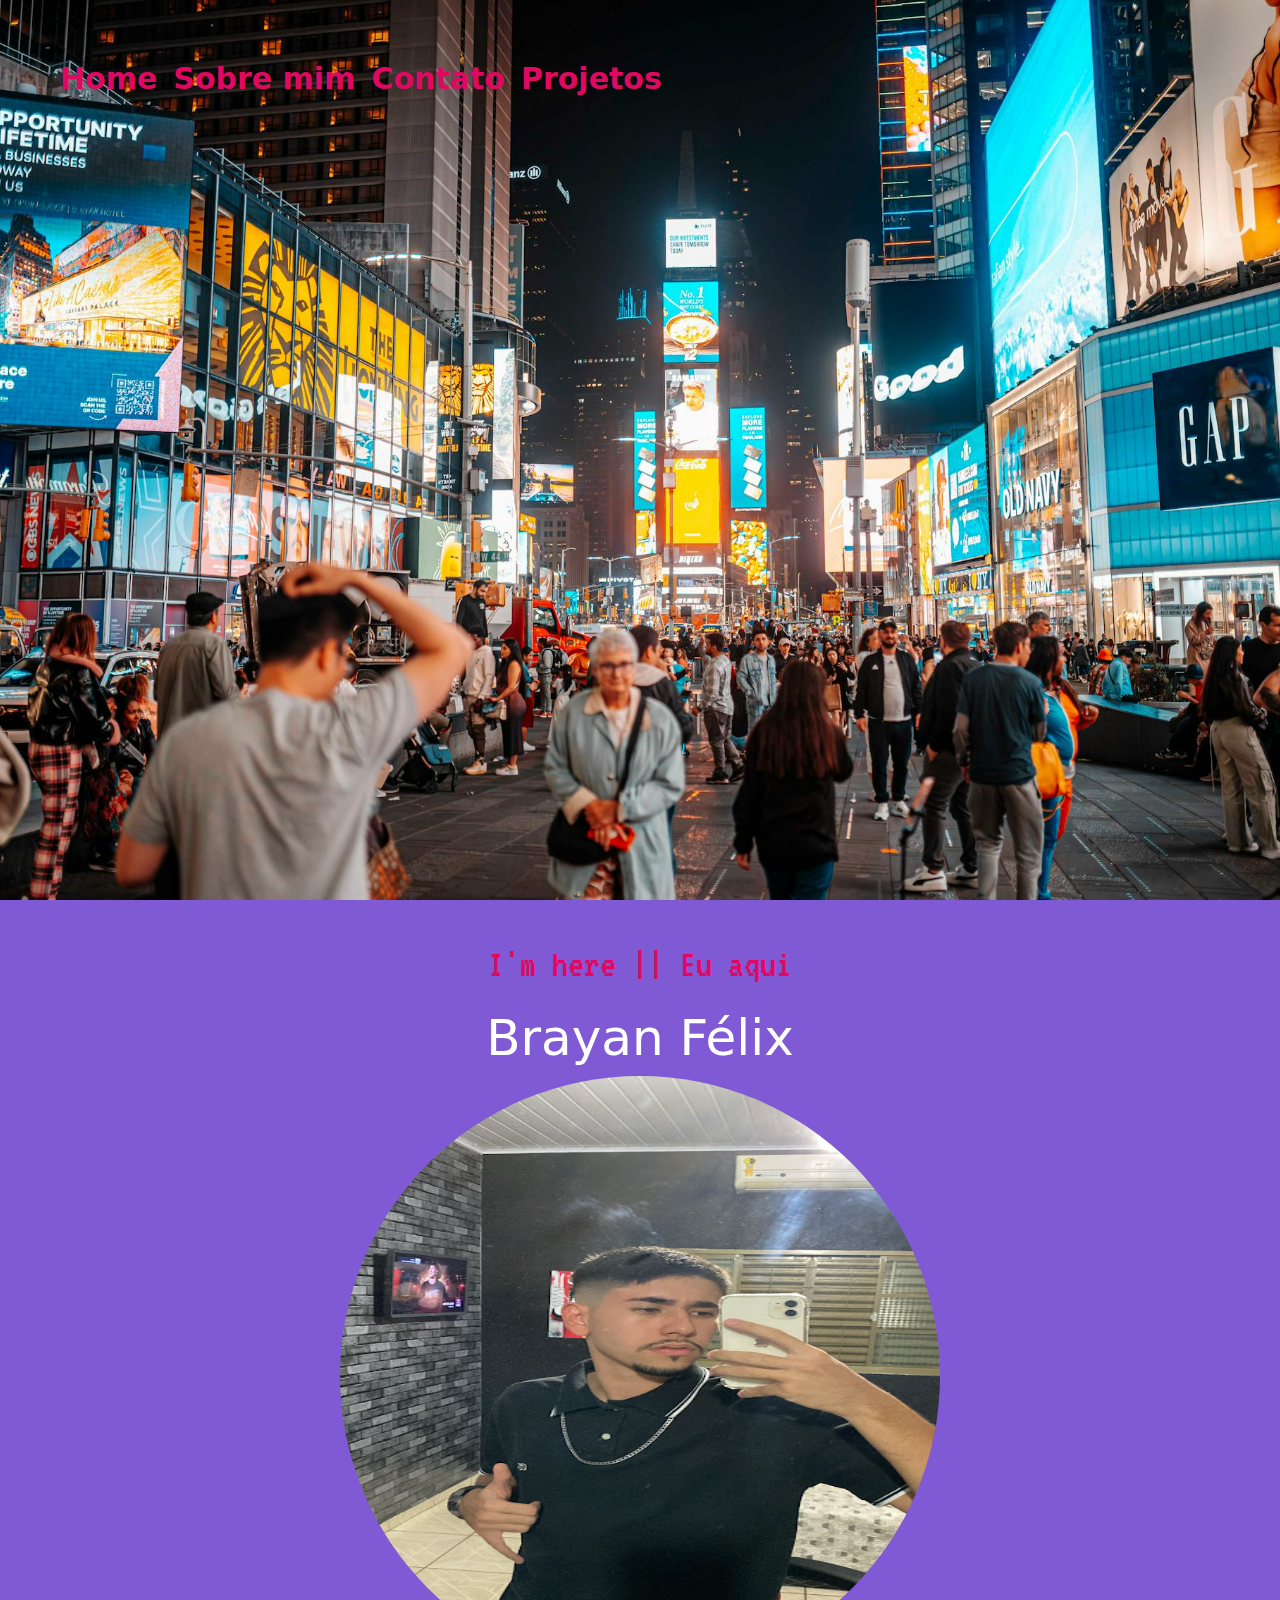
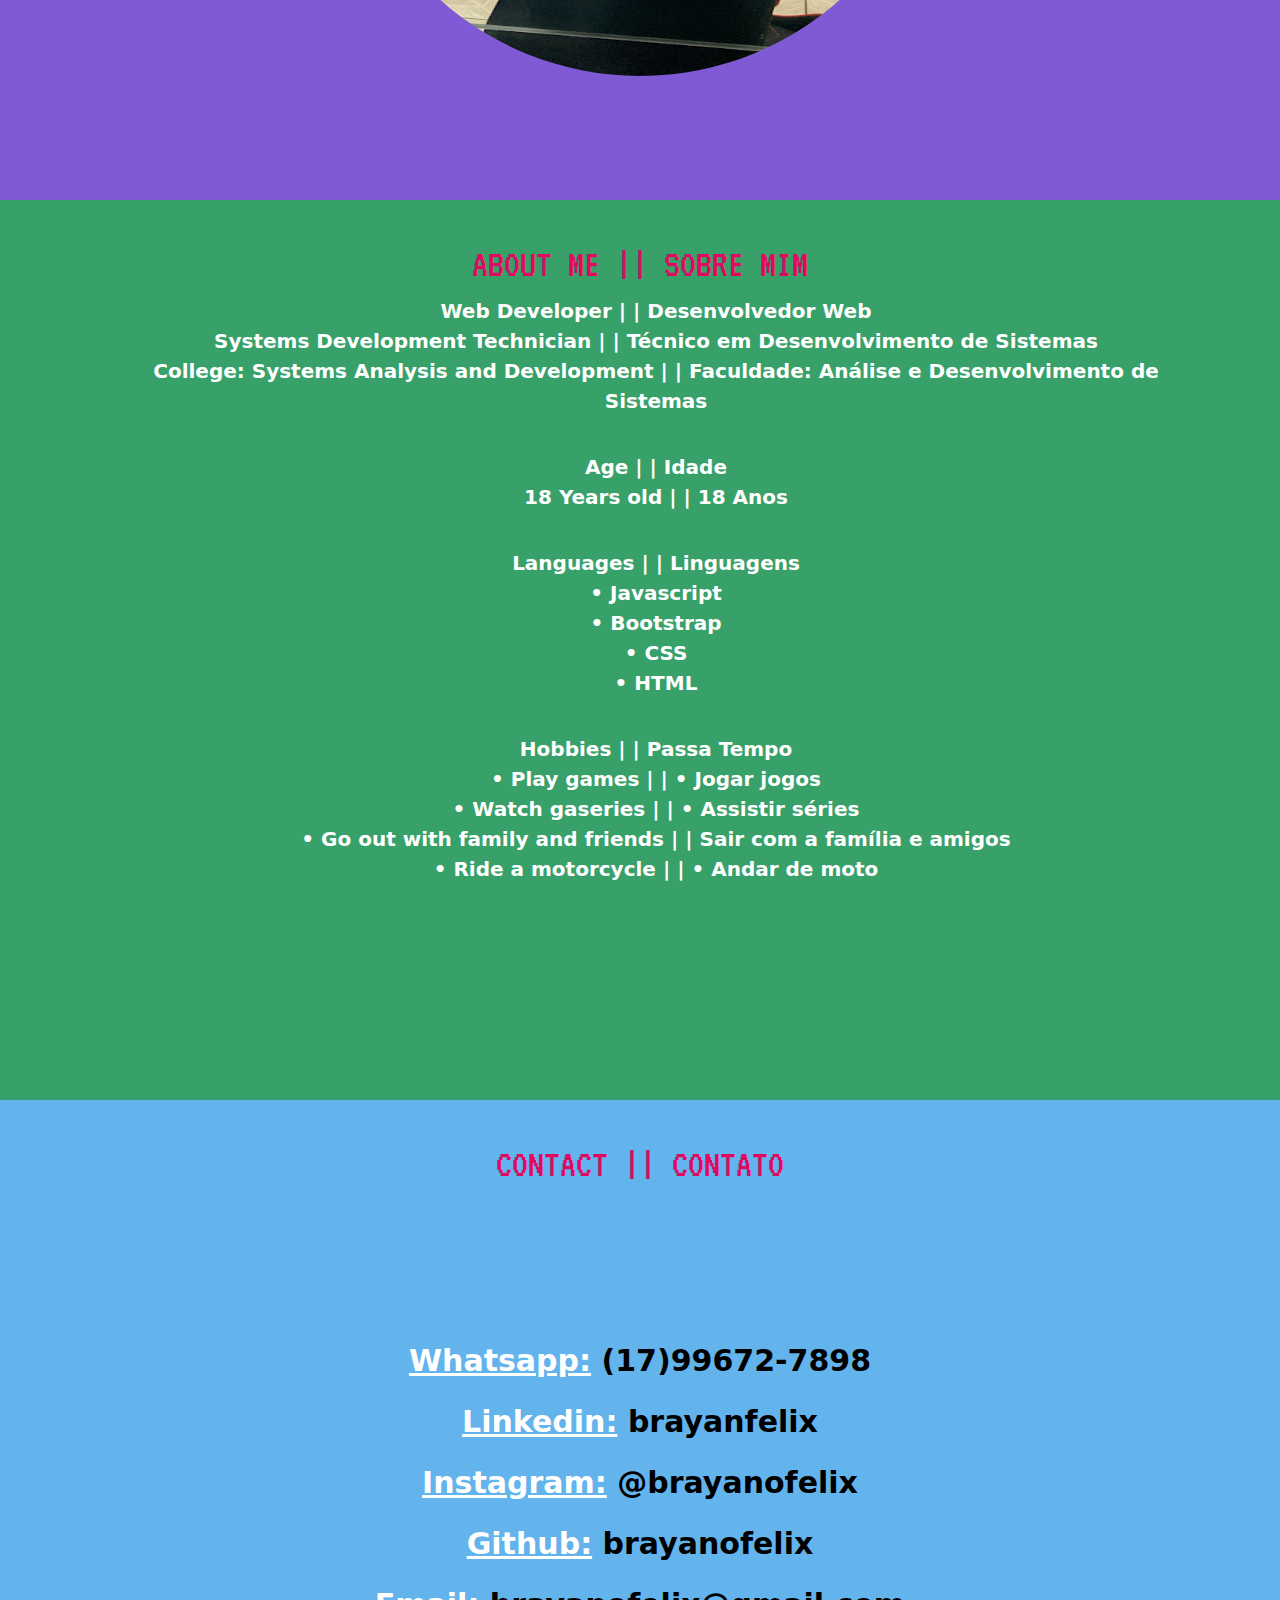
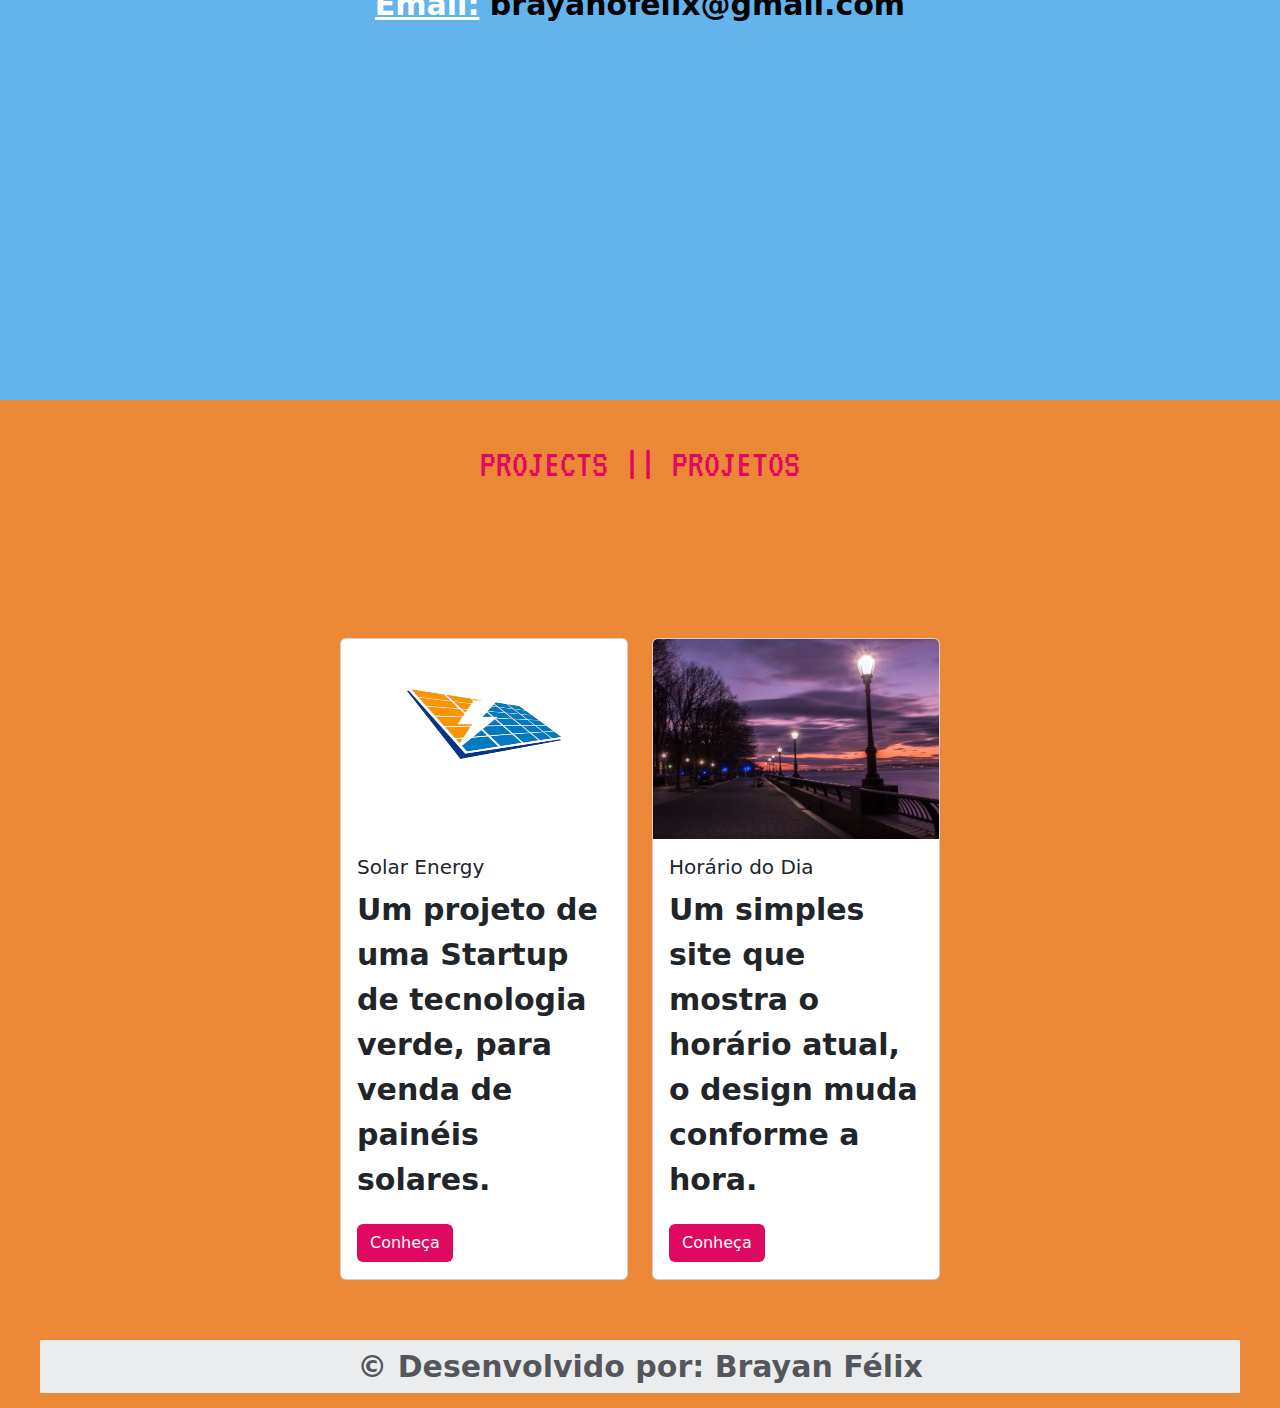
==== index copy.html @ 2bd1db15 "um pouco de tudo" ====
<!DOCTYPE html>
<html lang="en">

<head>
  <meta charset="UTF-8">
  <meta name="viewport" content="width=device-width, initial-scale=1.0">
  <link href="https://cdn.jsdelivr.net/npm/bootstrap@5.3.3/dist/css/bootstrap.min.css" rel="stylesheet"
    integrity="sha384-QWTKZyjpPEjISv5WaRU9OFeRpok6YctnYmDr5pNlyT2bRjXh0JMhjY6hW+ALEwIH" crossorigin="anonymous">
  <script src="https://cdn.jsdelivr.net/npm/bootstrap@5.3.3/dist/js/bootstrap.bundle.min.js"
    integrity="sha384-YvpcrYf0tY3lHB60NNkmXc5s9fDVZLESaAA55NDzOxhy9GkcIdslK1eN7N6jIeHz"
    crossorigin="anonymous"></script>
  <link rel="preconnect" href="https://fonts.googleapis.com">
  <link rel="preconnect" href="https://fonts.gstatic.com" crossorigin>
  <link href="https://fonts.googleapis.com/css2?family=VT323&display=swap" rel="stylesheet">
  <link href="https://fonts.googleapis.com/css2?family=VT323&display=swap" rel="stylesheet">
  <link rel="stylesheet" href="style copy.css">
  <title>Portifólio</title>
</head>

<body>
  <header>
    <section class="section section-1">
      <nav class="navbar navbar-expand-lg navbar-light navbar-nav-scroll">
        <div class="container-fluid">
          <button class="navbar-toggler" type="button" data-bs-toggle="collapse" data-bs-target="#navbarNavAltMarkup"
            aria-controls="navbarNavAltMarkup" aria-expanded="false" aria-label="Toggle navigation">
            <span class="navbar-toggler-icon"></span>
          </button>
          <div class="collapse navbar-collapse" id="navbarNavAltMarkup">
            <div class="navbar-nav">
              <a class="nav-link textpink fw-bold" aria-current="page" href="index.html">Home</a>
              <a class="nav-link textpink fw-bold" href="#abouth1">Sobre mim</a>
              <a class="nav-link textpink fw-bold" href="#contacth1">Contato</a>
              <a class="nav-link textpink fw-bold" href="projetos.html">Projetos</a>
            </div>
          </div>
        </div>
      </nav>
      <section class="principal">
        <div class="container principalcontainer">
          <h1 class="vt323-regular t1 textpink"></h1>
          <br>
          <br>
          <h1 class="vt323-regular t2 textpink"></h1>
        </div>
      </section>
    </section>
  </header>
  <main>
    <section class="section section-2">
      <div class="container">
        <div class="about">
          <h1 class="vt323-regular textpink center" id="abouth1">I'm here || Eu aqui</h1>
          <h2 class="center espacoh2">Brayan Félix</h2>
          <img src="imagens/eu.png" alt="eu" class="eu">
        </div>
      </div>
    </section>
    <section class="section section-3">
      <div class="container">
        <div class="about">
          <h1 class="vt323-regular textpink center" id="abouth1">ABOUT ME || SOBRE MIM</h1>
          <ul class="ulabout">
            <li><strong>Web Developer | | Desenvolvedor Web</strong> <br> Systems Development Technician | | Técnico em
              Desenvolvimento de Sistemas <br> <strong>College:</strong> Systems Analysis and Development | |
              <strong>Faculdade:</strong> Análise e Desenvolvimento de Sistemas</li>
            <br>
            <li><strong>Age | | Idade </strong><br> 18 Years old | | 18 Anos</li>
            <br>
            <li><strong>Languages | | Linguagens</strong> <br> • Javascript <br> • Bootstrap <br> • CSS <br> • HTML</li>
            <br>
            <li><strong>Hobbies | | Passa Tempo</strong> <br> • Play games | | • Jogar jogos<br> • Watch gaseries | | •
              Assistir séries <br> • Go out with family and friends | | Sair com a família e amigos <br> • Ride a
              motorcycle | | • Andar de moto</li>
          </ul>
        </div>
      </div>
    </section>
    <section class="section section-4">
      <div class="about contact center">
        <h1 class="vt323-regular textpink center top" id="contacth1">CONTACT || CONTATO</h1>
        <p><strong><u>Whatsapp:</u></strong> <a
            href="https://wa.me/5517996727898?text=Ol%C3%A1,%20acabei%20de%20ver%20seu%20portif%C3%B3lio!"
            target="_blank">(17)99672-7898</a></p>
        <p><strong><u>Linkedin:</u></strong> <a href="https://www.linkedin.com/in/brayan-f%C3%A9lix-a493a6255/"
            target="_blank">brayanfelix</a></p>
        <p><strong><u>Instagram:</u></strong> <a href="https://www.instagram.com/brayanofelix/"
            target="_blank">@brayanofelix</a></p>
        <p><strong><u>Github:</u></strong> <a href="https://github.com/brayanofelix" target="_blank">brayanofelix</a>
        </p>
        <p><strong><u>Email:</u></strong> <a href="mailto:brayanofelix@gmail.com"
            target="_blank">brayanofelix@gmail.com</a></p>
      </div>
    </section>
    <div class="container d-flex justify-content-around project">
      <section class="section section-5">
        <h1 class="vt323-regular textpink center top" id="contacth1">PROJECTS || PROJETOS</h1>
        <div class="row row-cols-1 row-cols-md-2 g-4">
          <div class="col">
            <div class="card" style="width: 18rem;">
              <img src="imagens/logosolarenergy.png" class="card-img-top" alt="solarenergy">
              <div class="card-body">
                <h5 class="card-title">Solar Energy</h5>
                <p class="card-text">Um projeto de uma Startup de tecnologia verde, para venda de painéis solares.</p>
                <a href="https://brayanofelix.github.io/solarenergy/" target="_blank" class="btn corbutton">Conheça</a>
              </div>
            </div>
          </div>
          <div class="col">
            <div class="card" style="width: 18rem;">
              <img src="imagens/noite.jpg" class="card-img-top" alt="noite">
              <div class="card-body">
                <h5 class="card-title">Horário do Dia</h5>
                <p class="card-text">Um simples site que mostra o horário atual, o design muda conforme a hora.</p>
                <a href="https://brayanofelix.github.io/horariododia/" target="_blank" class="btn corbutton">Conheça</a>
              </div>
            </div>
          </div>
        </div>
      </section>
    </div>
    <section class="section section-6">
      <footer class="text-center text-lg-start bg-body-tertiary text-muted">
        <div class="text-center p-1" style="background-color: rgba(0, 0, 0, 0.05);">
          © Desenvolvido por:
          <a class="text-reset fw-bold" href="https://www.linkedin.com/in/brayan-f%C3%A9lix-a493a6255/"
            target="_blank">Brayan Félix</a>
        </div>
      </footer>
    </section>
  </main>
</body>

</html>
---- style copy.css ----
* {
    margin: 0;
    padding: 0;
}

html {
    scroll-snap-type: y mandatory;
}

body {
    scroll-snap-type: y mandatory;
    background-color: #ed8936;
}

nav {
    display: flex;
    text-align: center;
    justify-content: center;

}

ul {
    text-align: center;
    list-style-type: none
}

li {
    font-size: 20px;
}

a {
    color: black;
    text-decoration: none;
}

img {
    width: 200px;
    height: 200px;
}

.textpink {
    color: #DF0962;
}

.vt323-regular {
    font-family: "VT323", monospace;
    font-weight: 400;
    font-style: normal;
}

.ulabout {
    font-size: 24px;
}

.espacoh2 {
    margin-top: 20px;
    font-size: 50px;
}

.center {
    text-align: center;
    justify-content: center;
}

.project {
    background-color: #ed8936;
    background-size: 100%;
}

.eu {
    width: 600px;
    height: 600px;
    border-radius: 50%;
    display: block;
    margin: 0 auto;
}

.top {
    margin-bottom: 150px;
}

.corbutton {
    background-color: #DF0962;
    color: white;
    font-style: bolder;
}

.principalcontainer {
    position: relative;
    width: 83%;
    height: 175px;
    margin: 7% auto;
    outline: hidden;
}

.principal h1 {
    font-size: 45px;
    margin-left: auto;
    margin-right: auto;
    position: absolute;
    width: 100%;
    height: 50%;
    font-size: 60px;
    font-style: bolder;
}

.section {
    scroll-snap-align: end;
    height: 100vh;

    /* unrelated visual styling */
    color: white;
    font-size: 30px;
    font-weight: bold;
    padding: 40px;
    box-sizing: border-box;
}

.section-1 {
    background-image: url(imagens/background4.jpg);
    background-repeat: no-repeat;
    background-position: center;
    background-size: cover;
}

.section-2 {
    background: #805ad5;
}

.section-3 {
    background: #38a169;
}

.section-4 {
    background: #63b3ed;
}

.section-5 {
    background: #ed8936;
}

.section-6 {
    height: 12vh;
}



section h1.t1:after {
    position: absolute;
    content: "";
    line-height: 48px;
    left: 20%;
    top: 50%;
    animation: welcome 7.5s linear 1;
    animation-fill-mode: forwards;
}

section h1.t2:after {
    position: absolute;
    content: "";
    line-height: 48px;
    left: 20%;
    top: 90%;
    animation: bemvindo 7.5s linear 1;
    animation-fill-mode: forwards;
}


@keyframes welcome {
    0% {
        content: "W";
    }

    5% {
        content: "WE";
    }

    11% {
        content: "WEL";
    }

    16% {
        content: "WELC";
    }

    22% {
        content: "WELCO";
    }

    27% {
        content: "WELCOM";
    }

    33% {
        content: "WELCOME ";
    }

    38% {
        content: "WELCOME T";
    }

    44% {
        content: "WELCOME TO ";
    }

    49% {
        content: "WELCOME TO M";
    }

    55% {
        content: "WELCOME TO MY ";
    }

    60% {
        content: "WELCOME TO MY P";
    }

    66% {
        content: "WELCOME TO MY PO";
    }

    71% {
        content: "WELCOME TO MY POR";
    }

    76% {
        content: "WELCOME TO MY PORT";
    }

    82% {
        content: "WELCOME TO MY PORTF";
    }

    87% {
        content: "WELCOME TO MY PORTFO";
    }

    93% {
        content: "WELCOME TO MY PORTFOLI";
    }

    100% {
        content: "WELCOME TO MY PORTFOLIO!";
    }
}

@keyframes bemvindo {
    0% {
        content: "B";
    }

    4% {
        content: "BE";
    }

    8% {
        content: "BEM";
    }

    12% {
        content: "BEM-";
    }

    16% {
        content: "BEM-V";
    }

    20% {
        content: "BEM-VI";
    }

    24% {
        content: "BEM-VIN";
    }

    28% {
        content: "BEM-VIND";
    }

    32% {
        content: "BEM-VINDO";
    }

    36% {
        content: "BEM-VINDOS";
    }

    40% {
        content: "BEM-VINDOS A";
    }

    44% {
        content: "BEM-VINDOS AO ";
    }

    48% {
        content: "BEM-VINDOS AO M";
    }

    52% {
        content: "BEM-VINDOS AO ME";
    }

    56% {
        content: "BEM-VINDOS AO MEU ";
    }

    60% {
        content: "BEM-VINDOS AO MEU P";
    }

    64% {
        content: "BEM-VINDOS AO MEU PO";
    }

    68% {
        content: "BEM-VINDOS AO MEU POR";
    }

    72% {
        content: "BEM-VINDOS AO MEU PORT";
    }

    76% {
        content: "BEM-VINDOS AO MEU PORTI";
    }

    80% {
        content: "BEM-VINDOS AO MEU PORTIF";
    }

    84% {
        content: "BEM-VINDOS AO MEU PORTIFÓ";
    }

    88% {
        content: "BEM-VINDOS AO MEU PORTIFÓL";
    }

    92% {
        content: "BEM-VINDOS AO MEU PORTIFÓLI";
    }

    96% {
        content: "BEM-VINDOS AO MEU PORTIFÓLIO";
    }

    100% {
        content: "BEM-VINDOS AO MEU PORTIFÓLIO!";
    }
}
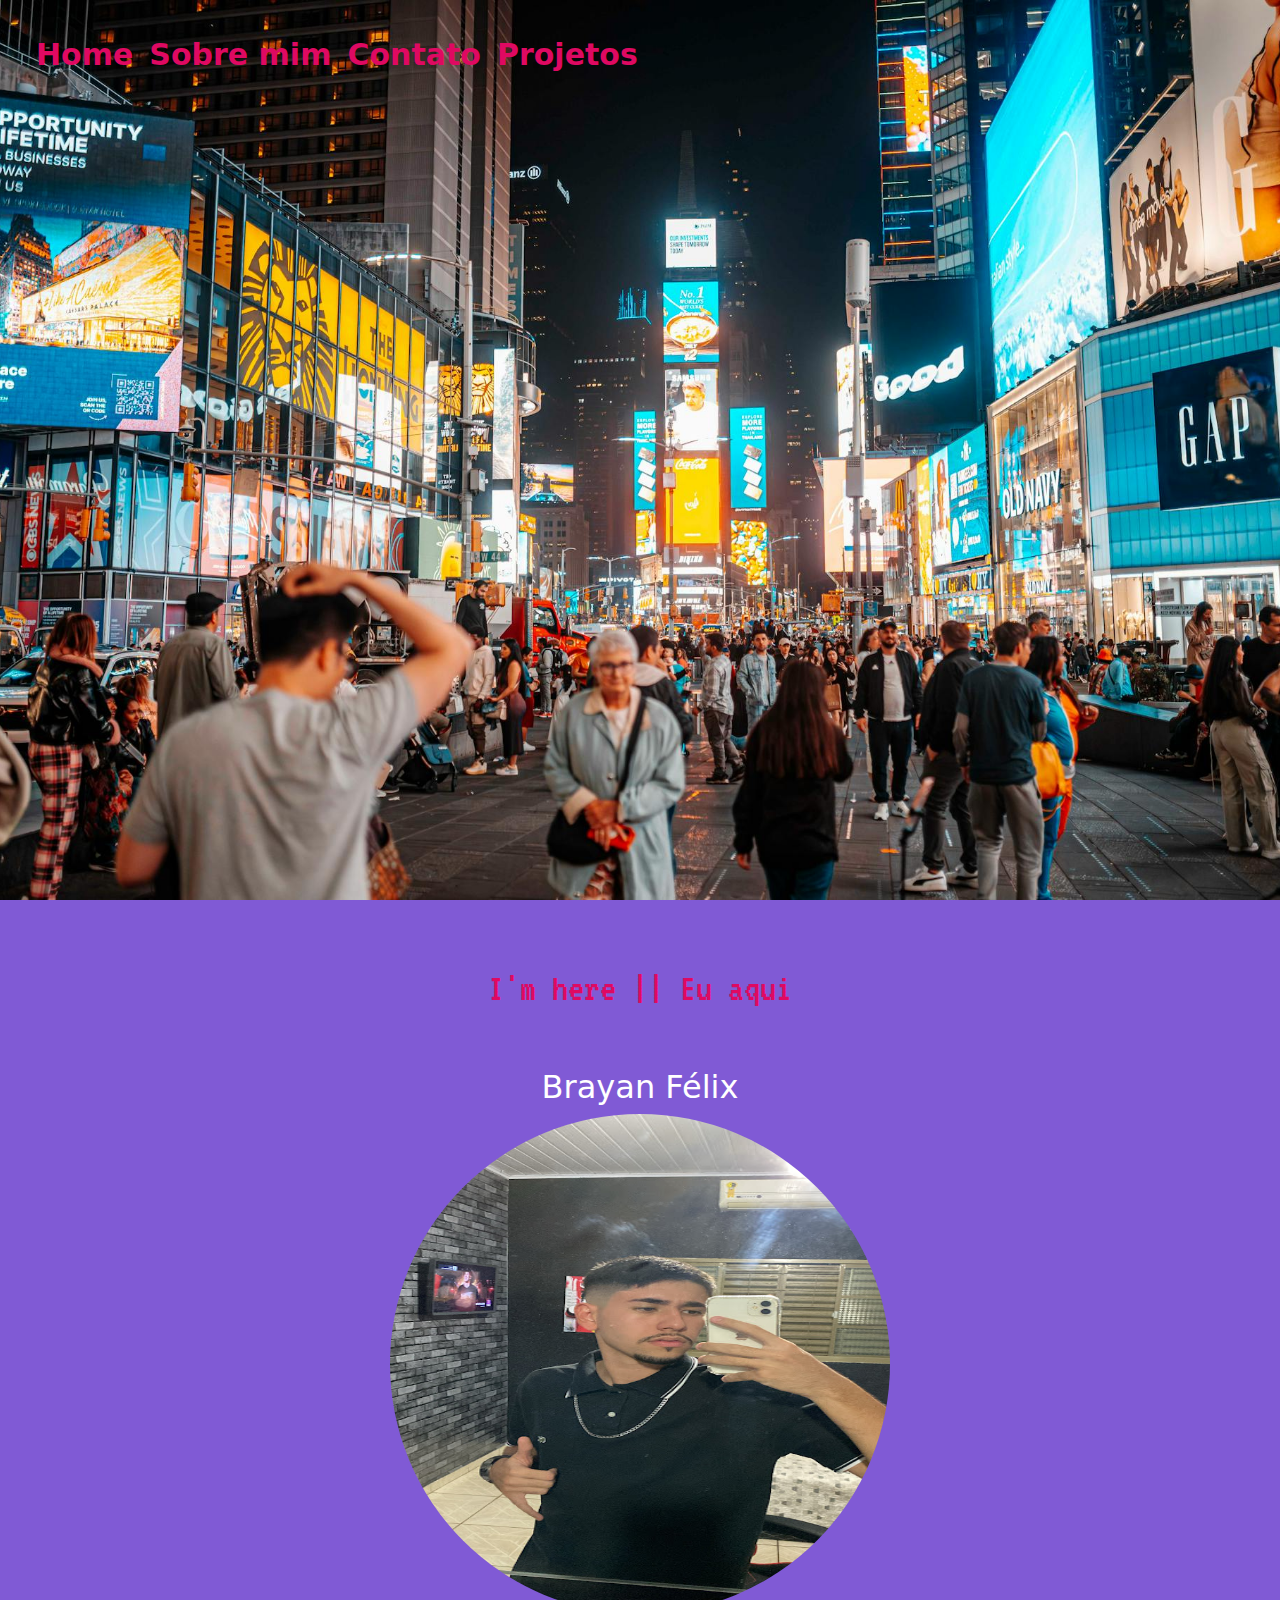
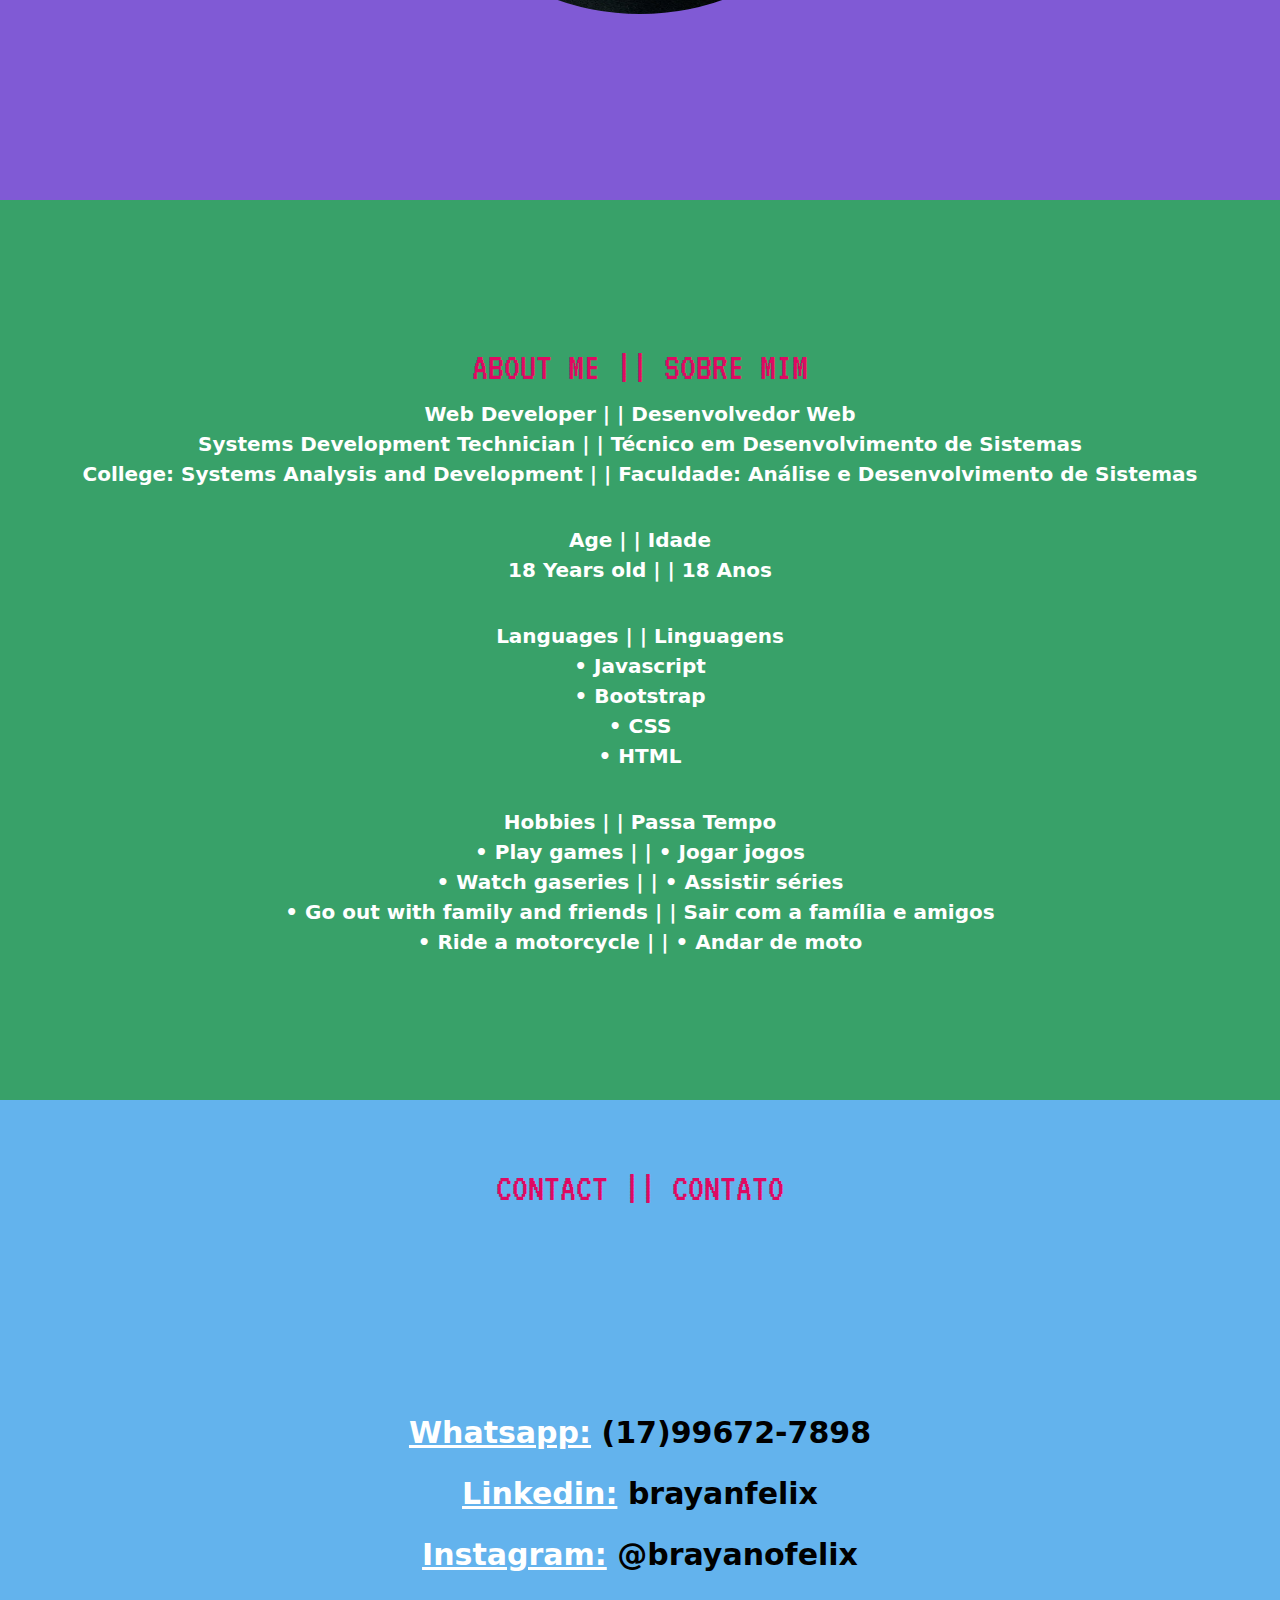
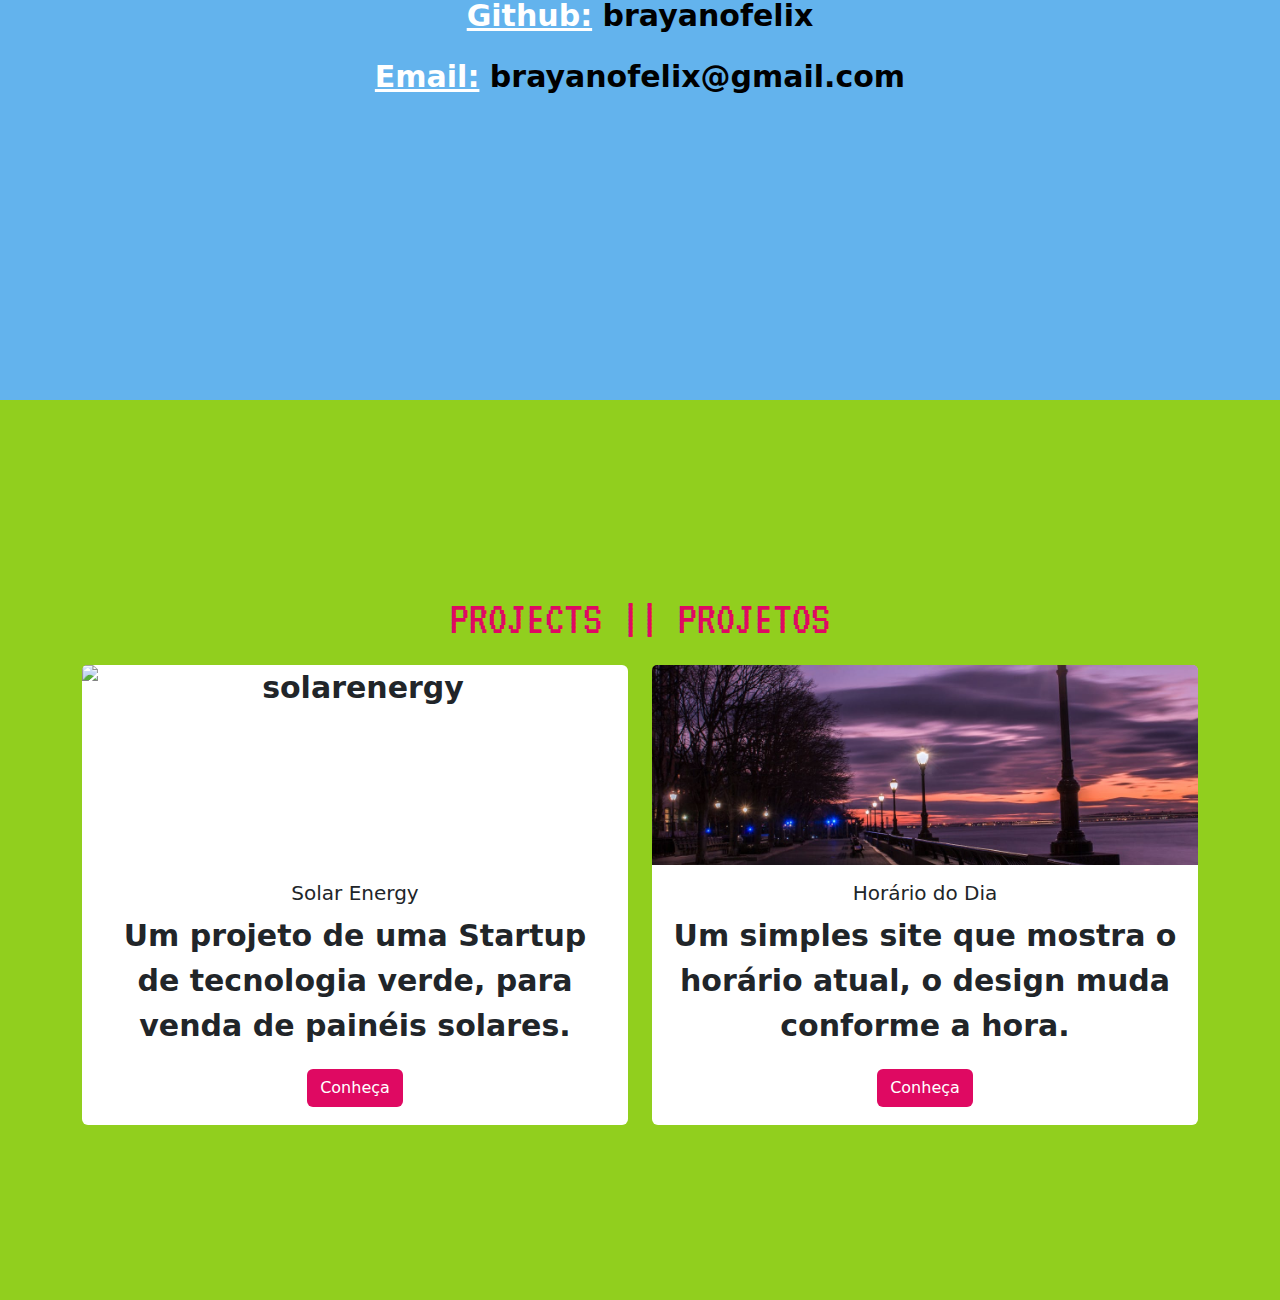
==== commit 44d43f58: "responsividade" ====
--- a/index copy.html
+++ b/index copy.html
@@ -9,6 +9,7 @@
   <script src="https://cdn.jsdelivr.net/npm/bootstrap@5.3.3/dist/js/bootstrap.bundle.min.js"
     integrity="sha384-YvpcrYf0tY3lHB60NNkmXc5s9fDVZLESaAA55NDzOxhy9GkcIdslK1eN7N6jIeHz"
     crossorigin="anonymous"></script>
+    <link rel="stylesheet" href="https://cdnjs.cloudflare.com/ajax/libs/animate.css/4.1.1/animate.min.css"/>
   <link rel="preconnect" href="https://fonts.googleapis.com">
   <link rel="preconnect" href="https://fonts.gstatic.com" crossorigin>
   <link href="https://fonts.googleapis.com/css2?family=VT323&display=swap" rel="stylesheet">
@@ -31,7 +32,7 @@
               <a class="nav-link textpink fw-bold" aria-current="page" href="index.html">Home</a>
               <a class="nav-link textpink fw-bold" href="#abouth1">Sobre mim</a>
               <a class="nav-link textpink fw-bold" href="#contacth1">Contato</a>
-              <a class="nav-link textpink fw-bold" href="projetos.html">Projetos</a>
+              <a class="nav-link textpink fw-bold" href="#projectsh1">Projetos</a>
             </div>
           </div>
         </div>
@@ -50,35 +51,31 @@
     <section class="section section-2">
       <div class="container">
         <div class="about">
-          <h1 class="vt323-regular textpink center" id="abouth1">I'm here || Eu aqui</h1>
-          <h2 class="center espacoh2">Brayan Félix</h2>
-          <img src="imagens/eu.png" alt="eu" class="eu">
+          <h1 class="vt323-regular textpink center py-5" id="abouth1">I'm here || Eu aqui</h1>
+
+          <h2 class="center">Brayan Félix</h2>
+          <img src="imagens/eu.png" alt="eu" class="eu img-fluid">
         </div>
       </div>
     </section>
-    <section class="section section-3">
-      <div class="container">
-        <div class="about">
-          <h1 class="vt323-regular textpink center" id="abouth1">ABOUT ME || SOBRE MIM</h1>
-          <ul class="ulabout">
-            <li><strong>Web Developer | | Desenvolvedor Web</strong> <br> Systems Development Technician | | Técnico em
-              Desenvolvimento de Sistemas <br> <strong>College:</strong> Systems Analysis and Development | |
-              <strong>Faculdade:</strong> Análise e Desenvolvimento de Sistemas</li>
-            <br>
-            <li><strong>Age | | Idade </strong><br> 18 Years old | | 18 Anos</li>
-            <br>
-            <li><strong>Languages | | Linguagens</strong> <br> • Javascript <br> • Bootstrap <br> • CSS <br> • HTML</li>
-            <br>
-            <li><strong>Hobbies | | Passa Tempo</strong> <br> • Play games | | • Jogar jogos<br> • Watch gaseries | | •
-              Assistir séries <br> • Go out with family and friends | | Sair com a família e amigos <br> • Ride a
-              motorcycle | | • Andar de moto</li>
-          </ul>
-        </div>
+    <section class="section section-3 d-flex align-items-center justify-content-center min-vh-100 py-5">
+      <div class="container text-center">
+        <h1 class="vt323-regular textpink" id="abouth1">ABOUT ME || SOBRE MIM</h1>
+        <ul class="ulabout list-unstyled">
+          <li><strong>Web Developer | | Desenvolvedor Web</strong> <br> Systems Development Technician | | Técnico em Desenvolvimento de Sistemas <br> <strong>College:</strong> Systems Analysis and Development | | <strong>Faculdade:</strong> Análise e Desenvolvimento de Sistemas</li>
+          <br>
+          <li><strong>Age | | Idade</strong><br> 18 Years old | | 18 Anos</li>
+          <br>
+          <li><strong>Languages | | Linguagens</strong> <br> • Javascript <br> • Bootstrap <br> • CSS <br> • HTML</li>
+          <br>
+          <li><strong>Hobbies | | Passa Tempo</strong> <br> • Play games | | • Jogar jogos<br> • Watch gaseries | | • Assistir séries <br> • Go out with family and friends | | Sair com a família e amigos <br> • Ride a motorcycle | | • Andar de moto</li>
+        </ul>
       </div>
     </section>
+    
     <section class="section section-4">
       <div class="about contact center">
-        <h1 class="vt323-regular textpink center top" id="contacth1">CONTACT || CONTATO</h1>
+        <h1 class="vt323-regular textpink center top py-5" id="contacth1">CONTACT || CONTATO</h1>
         <p><strong><u>Whatsapp:</u></strong> <a
             href="https://wa.me/5517996727898?text=Ol%C3%A1,%20acabei%20de%20ver%20seu%20portif%C3%B3lio!"
             target="_blank">(17)99672-7898</a></p>
@@ -92,43 +89,39 @@
             target="_blank">brayanofelix@gmail.com</a></p>
       </div>
     </section>
-    <div class="container d-flex justify-content-around project">
-      <section class="section section-5">
-        <h1 class="vt323-regular textpink center top" id="contacth1">PROJECTS || PROJETOS</h1>
+    <section class="section section-5 min-vh-100 d-flex flex-column align-items-center justify-content-center py-5">
+      <div class="container text-center">
+        <h1 class="vt323-regular textpink center top" id="projectsh1">PROJECTS || PROJETOS</h1>
         <div class="row row-cols-1 row-cols-md-2 g-4">
           <div class="col">
-            <div class="card" style="width: 18rem;">
-              <img src="imagens/logosolarenergy.png" class="card-img-top" alt="solarenergy">
+            <div class="card">
+              <img src="imagens/background1.png" class="card-img-top" alt="solarenergy">
               <div class="card-body">
                 <h5 class="card-title">Solar Energy</h5>
                 <p class="card-text">Um projeto de uma Startup de tecnologia verde, para venda de painéis solares.</p>
-                <a href="https://brayanofelix.github.io/solarenergy/" target="_blank" class="btn corbutton">Conheça</a>
+                <div class="btn-container">
+                  <a href="https://brayanofelix.github.io/solarenergy/" target="_blank" class="btn corbutton">Conheça</a>
+                </div>
               </div>
             </div>
           </div>
           <div class="col">
-            <div class="card" style="width: 18rem;">
+            <div class="card">
               <img src="imagens/noite.jpg" class="card-img-top" alt="noite">
               <div class="card-body">
                 <h5 class="card-title">Horário do Dia</h5>
                 <p class="card-text">Um simples site que mostra o horário atual, o design muda conforme a hora.</p>
-                <a href="https://brayanofelix.github.io/horariododia/" target="_blank" class="btn corbutton">Conheça</a>
+                <div class="btn-container">
+                  <a href="https://brayanofelix.github.io/horariododia/" target="_blank" class="btn corbutton">Conheça</a>
+                </div>
               </div>
             </div>
           </div>
         </div>
-      </section>
-    </div>
-    <section class="section section-6">
-      <footer class="text-center text-lg-start bg-body-tertiary text-muted">
-        <div class="text-center p-1" style="background-color: rgba(0, 0, 0, 0.05);">
-          © Desenvolvido por:
-          <a class="text-reset fw-bold" href="https://www.linkedin.com/in/brayan-f%C3%A9lix-a493a6255/"
-            target="_blank">Brayan Félix</a>
-        </div>
-      </footer>
+      </div>
     </section>
+    
   </main>
+  <script src="animations.js"></script>
 </body>
-
 </html>--- a/style copy.css
+++ b/style copy.css
@@ -7,21 +7,25 @@
     scroll-snap-type: y mandatory;
 }
 
+body::-webkit-scrollbar {
+    display: none;
+}
+
 body {
     scroll-snap-type: y mandatory;
     background-color: #ed8936;
+    overflow: auto;
 }
 
 nav {
     display: flex;
     text-align: center;
     justify-content: center;
-
 }
 
 ul {
     text-align: center;
-    list-style-type: none
+    list-style-type: none;
 }
 
 li {
@@ -34,8 +38,8 @@
 }
 
 img {
-    width: 200px;
-    height: 200px;
+    width: 100%;
+    height: auto;
 }
 
 .textpink {
@@ -49,13 +53,11 @@
 }
 
 .ulabout {
+    margin: 0 auto;
     font-size: 24px;
 }
 
-.espacoh2 {
-    margin-top: 20px;
-    font-size: 50px;
-}
+
 
 .center {
     text-align: center;
@@ -67,12 +69,35 @@
     background-size: 100%;
 }
 
+.card {
+    display: flex;
+    flex-direction: column;
+    height: 100%;
+    border: none;
+}
+
+.card-body {
+    flex: 1;
+    display: flex;
+    flex-direction: column;
+    justify-content: space-between;
+}
+
+.card-img-top {
+    height: 200px;
+    object-fit: cover;
+}
+
+.btn-container {
+    margin-top: auto;
+}
+
 .eu {
-    width: 600px;
-    height: 600px;
+    width: 500px;
+    height: 500px;
     border-radius: 50%;
     display: block;
-    margin: 0 auto;
+    margin: auto;
 }
 
 .top {
@@ -105,18 +130,24 @@
 }
 
 .section {
-    scroll-snap-align: end;
+    scroll-snap-align: start;
     height: 100vh;
-
-    /* unrelated visual styling */
+    padding: 1rem;
+    margin: 0 auto;
     color: white;
     font-size: 30px;
     font-weight: bold;
-    padding: 40px;
     box-sizing: border-box;
 }
 
+.clearfix::after {
+    content: "";
+    display: table;
+    clear: both;
+}
+
 .section-1 {
+    animation: none;
     background-image: url(imagens/background4.jpg);
     background-repeat: no-repeat;
     background-position: center;
@@ -128,6 +159,10 @@
 }
 
 .section-3 {
+    display: flex;
+    align-items: center;
+    justify-content: center;
+    text-align: center;
     background: #38a169;
 }
 
@@ -136,14 +171,17 @@
 }
 
 .section-5 {
-    background: #ed8936;
-}
-
-.section-6 {
-    height: 12vh;
-}
-
-
+    background: #91cf1e;
+    position: relative;
+    padding: 2rem 1rem;
+    overflow: hidden;
+}
+
+.section-5 h1 {
+    margin: 0 auto;
+    padding: 1rem;
+    font-size: 3rem;
+}
 
 section h1.t1:after {
     position: absolute;
@@ -165,6 +203,11 @@
     animation-fill-mode: forwards;
 }
 
+@media (max-width: 768px) {
+    .section-5 h1 {
+        font-size: 2rem;
+    }
+}
 
 @keyframes welcome {
     0% {
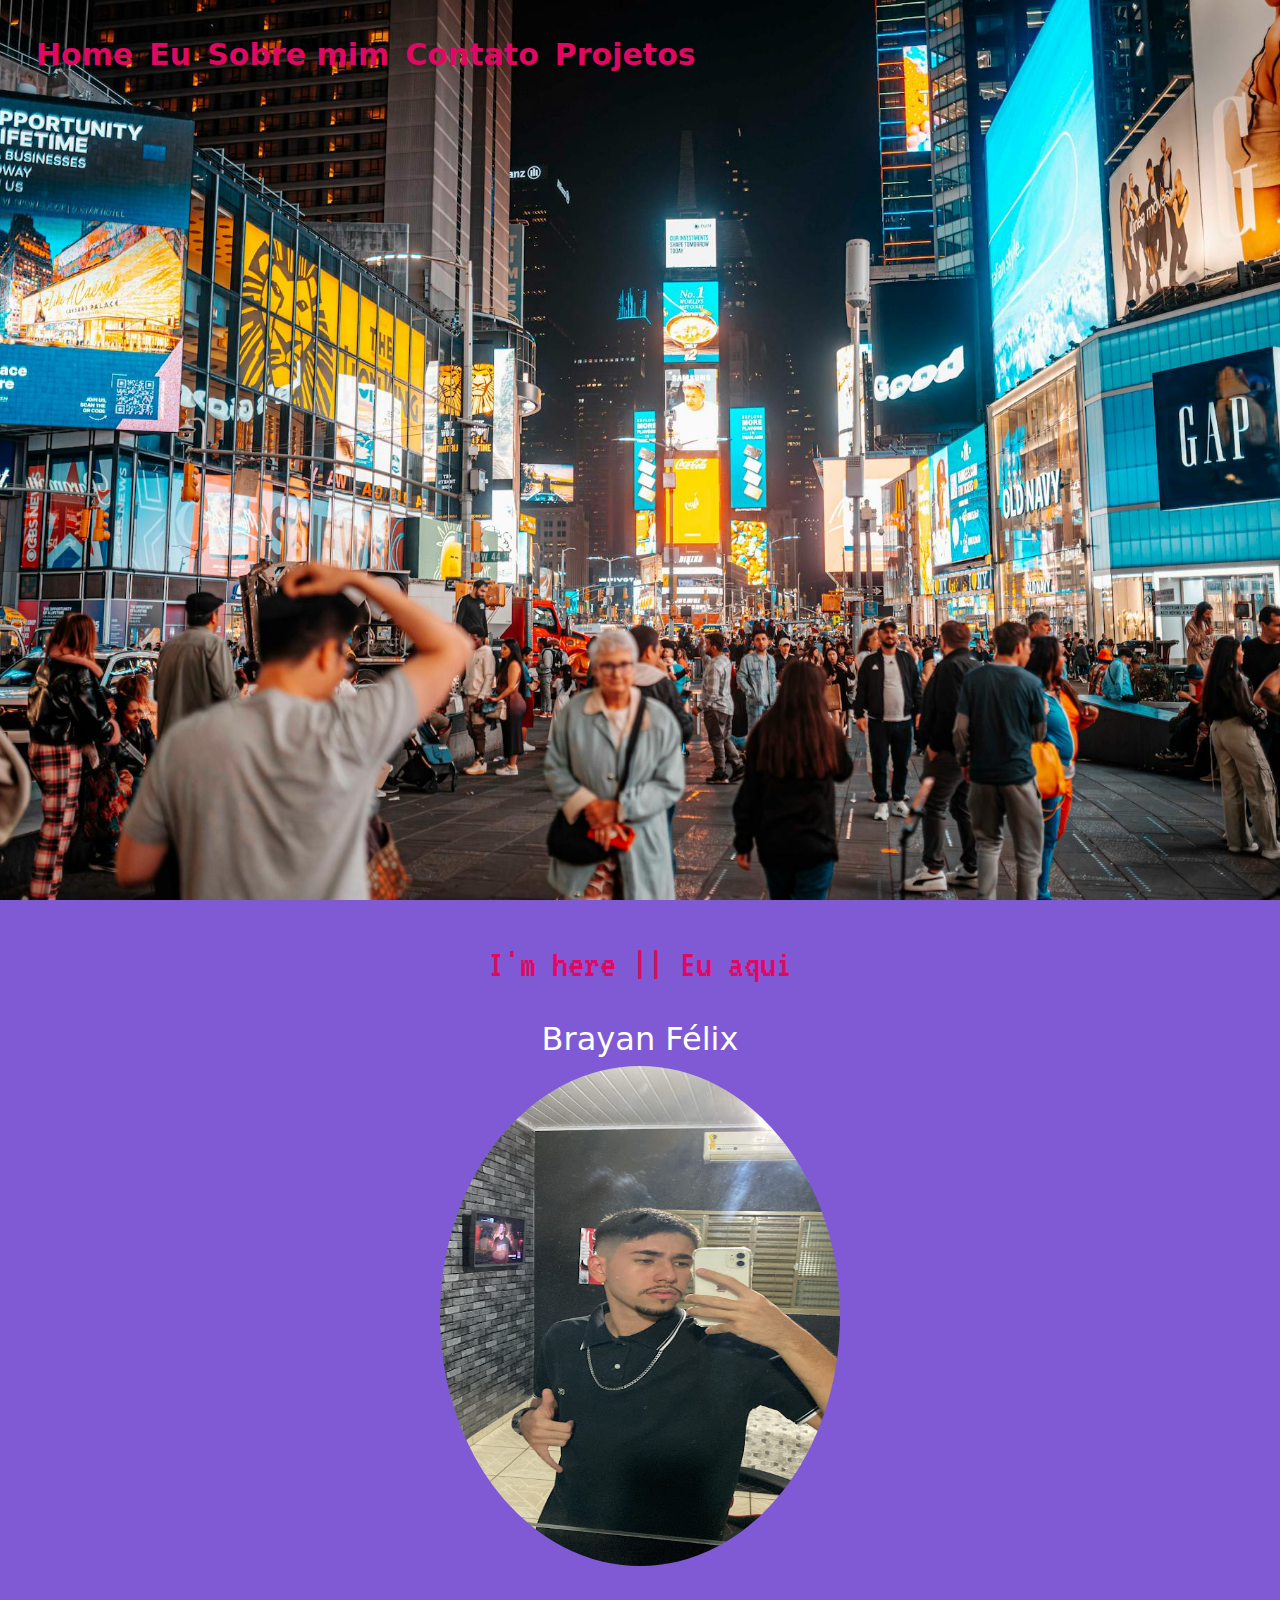
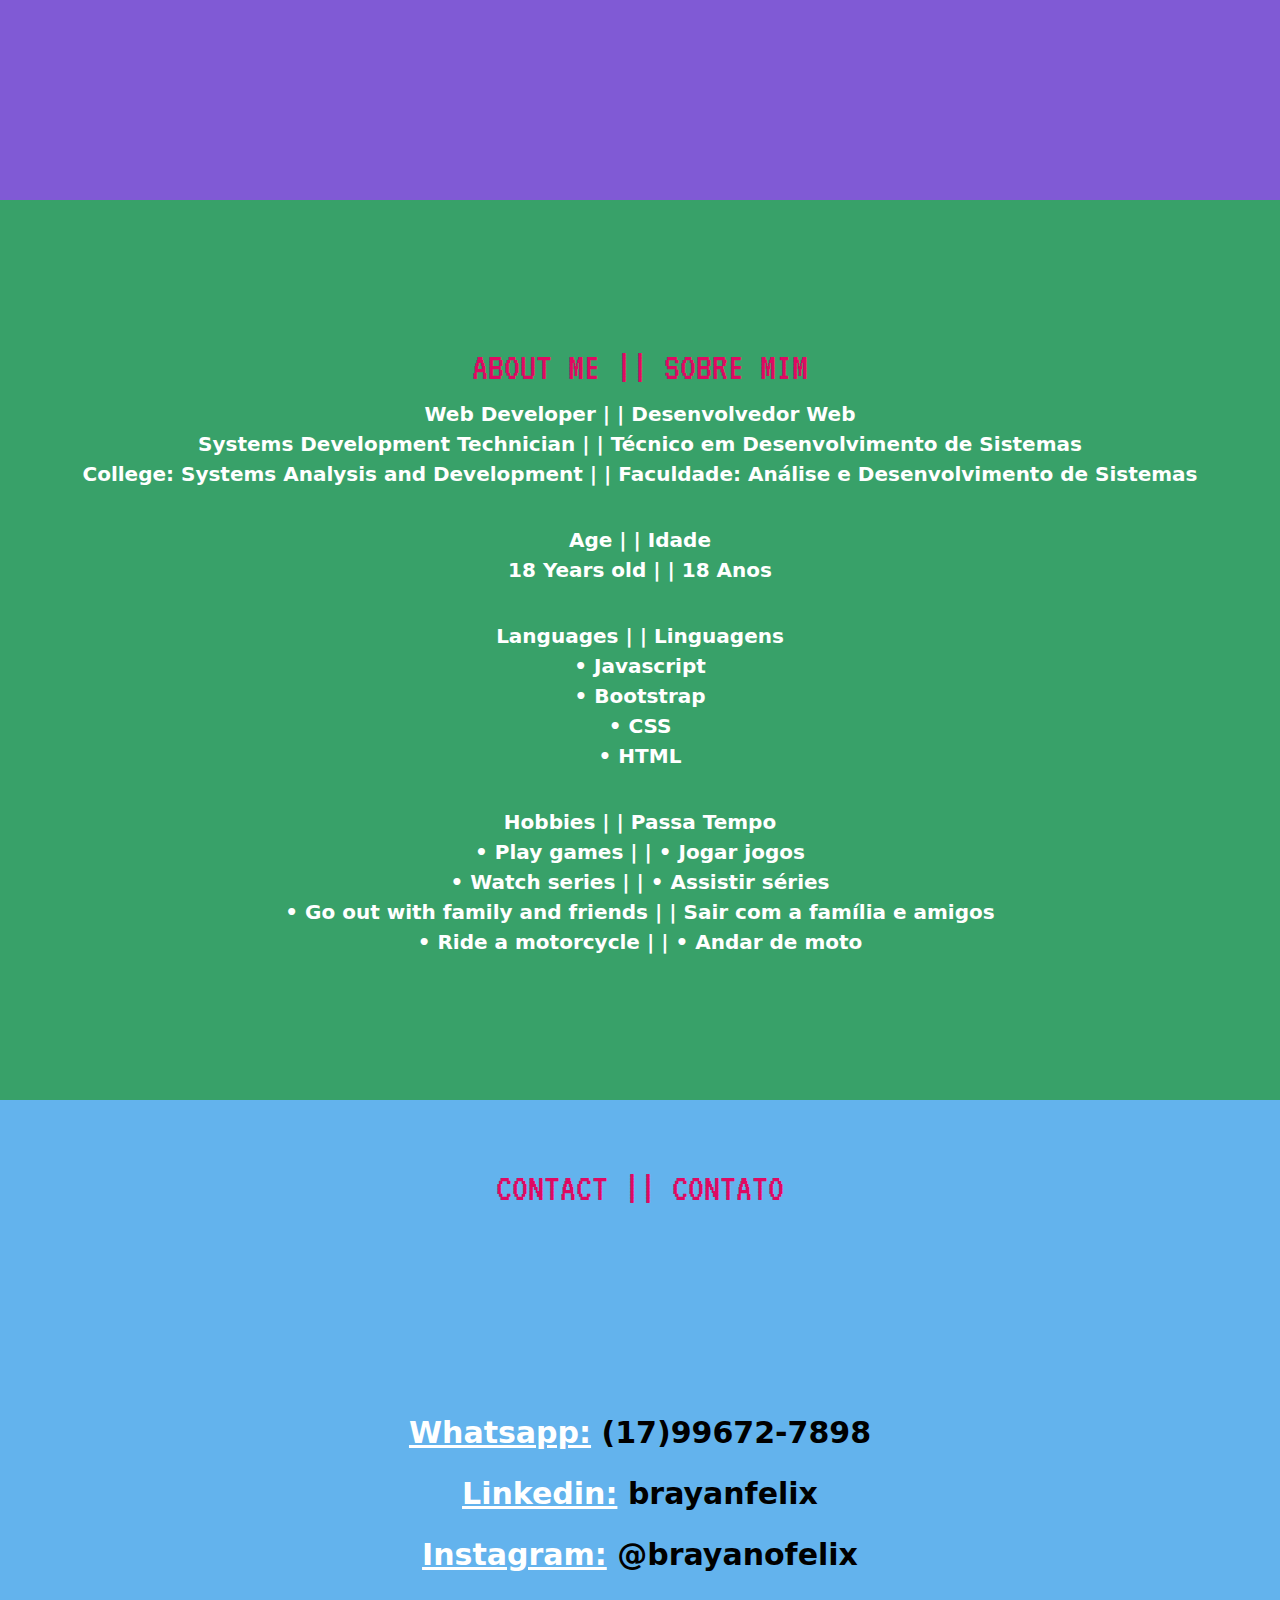
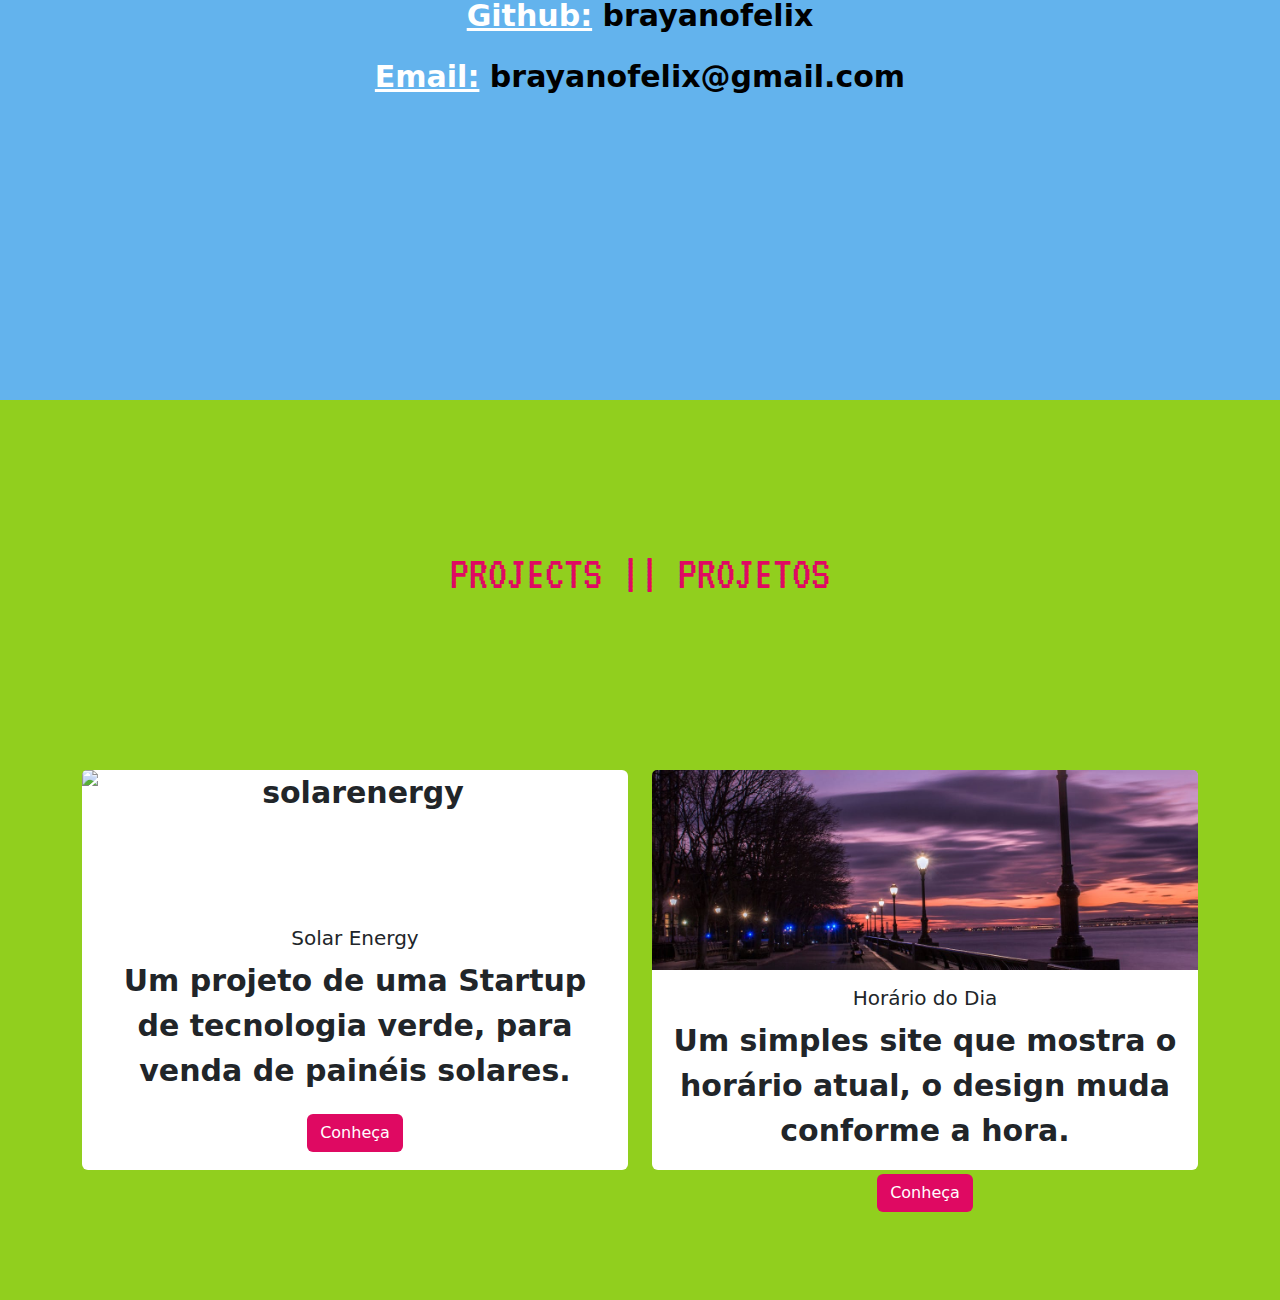
==== commit e36328d5: "mexendo na section eu" ====
--- a/index copy.html
+++ b/index copy.html
@@ -30,6 +30,7 @@
           <div class="collapse navbar-collapse" id="navbarNavAltMarkup">
             <div class="navbar-nav">
               <a class="nav-link textpink fw-bold" aria-current="page" href="index.html">Home</a>
+              <a class="nav-link textpink fw-bold" href="#imhere">Eu</a>
               <a class="nav-link textpink fw-bold" href="#abouth1">Sobre mim</a>
               <a class="nav-link textpink fw-bold" href="#contacth1">Contato</a>
               <a class="nav-link textpink fw-bold" href="#projectsh1">Projetos</a>
@@ -51,7 +52,7 @@
     <section class="section section-2">
       <div class="container">
         <div class="about">
-          <h1 class="vt323-regular textpink center py-5" id="abouth1">I'm here || Eu aqui</h1>
+          <h1 class="vt323-regular textpink center py-4" id="imhere">I'm here || Eu aqui</h1>
 
           <h2 class="center">Brayan Félix</h2>
           <img src="imagens/eu.png" alt="eu" class="eu img-fluid">
@@ -68,7 +69,7 @@
           <br>
           <li><strong>Languages | | Linguagens</strong> <br> • Javascript <br> • Bootstrap <br> • CSS <br> • HTML</li>
           <br>
-          <li><strong>Hobbies | | Passa Tempo</strong> <br> • Play games | | • Jogar jogos<br> • Watch gaseries | | • Assistir séries <br> • Go out with family and friends | | Sair com a família e amigos <br> • Ride a motorcycle | | • Andar de moto</li>
+          <li><strong>Hobbies | | Passa Tempo</strong> <br> • Play games | | • Jogar jogos<br> • Watch series | | • Assistir séries <br> • Go out with family and friends | | Sair com a família e amigos <br> • Ride a motorcycle | | • Andar de moto</li>
         </ul>
       </div>
     </section>
@@ -89,7 +90,7 @@
             target="_blank">brayanofelix@gmail.com</a></p>
       </div>
     </section>
-    <section class="section section-5 min-vh-100 d-flex flex-column align-items-center justify-content-center py-5">
+    <section class="section section-5 d-flex flex-column align-items-center justify-content-center py-5">
       <div class="container text-center">
         <h1 class="vt323-regular textpink center top" id="projectsh1">PROJECTS || PROJETOS</h1>
         <div class="row row-cols-1 row-cols-md-2 g-4">
--- a/style copy.css
+++ b/style copy.css
@@ -13,7 +13,6 @@
 
 body {
     scroll-snap-type: y mandatory;
-    background-color: #ed8936;
     overflow: auto;
 }
 
@@ -72,11 +71,12 @@
 .card {
     display: flex;
     flex-direction: column;
+    height: 400px;
+    border: none;
+}
+
+.card-body {
     height: 100%;
-    border: none;
-}
-
-.card-body {
     flex: 1;
     display: flex;
     flex-direction: column;
@@ -93,11 +93,12 @@
 }
 
 .eu {
-    width: 500px;
+    width: 400px;
     height: 500px;
     border-radius: 50%;
     display: block;
     margin: auto;
+    margin-bottom: 20px;
 }
 
 .top {
@@ -175,10 +176,11 @@
     position: relative;
     padding: 2rem 1rem;
     overflow: hidden;
+    height: 100vh;
+    max-height: 30%;
 }
 
 .section-5 h1 {
-    margin: 0 auto;
     padding: 1rem;
     font-size: 3rem;
 }
